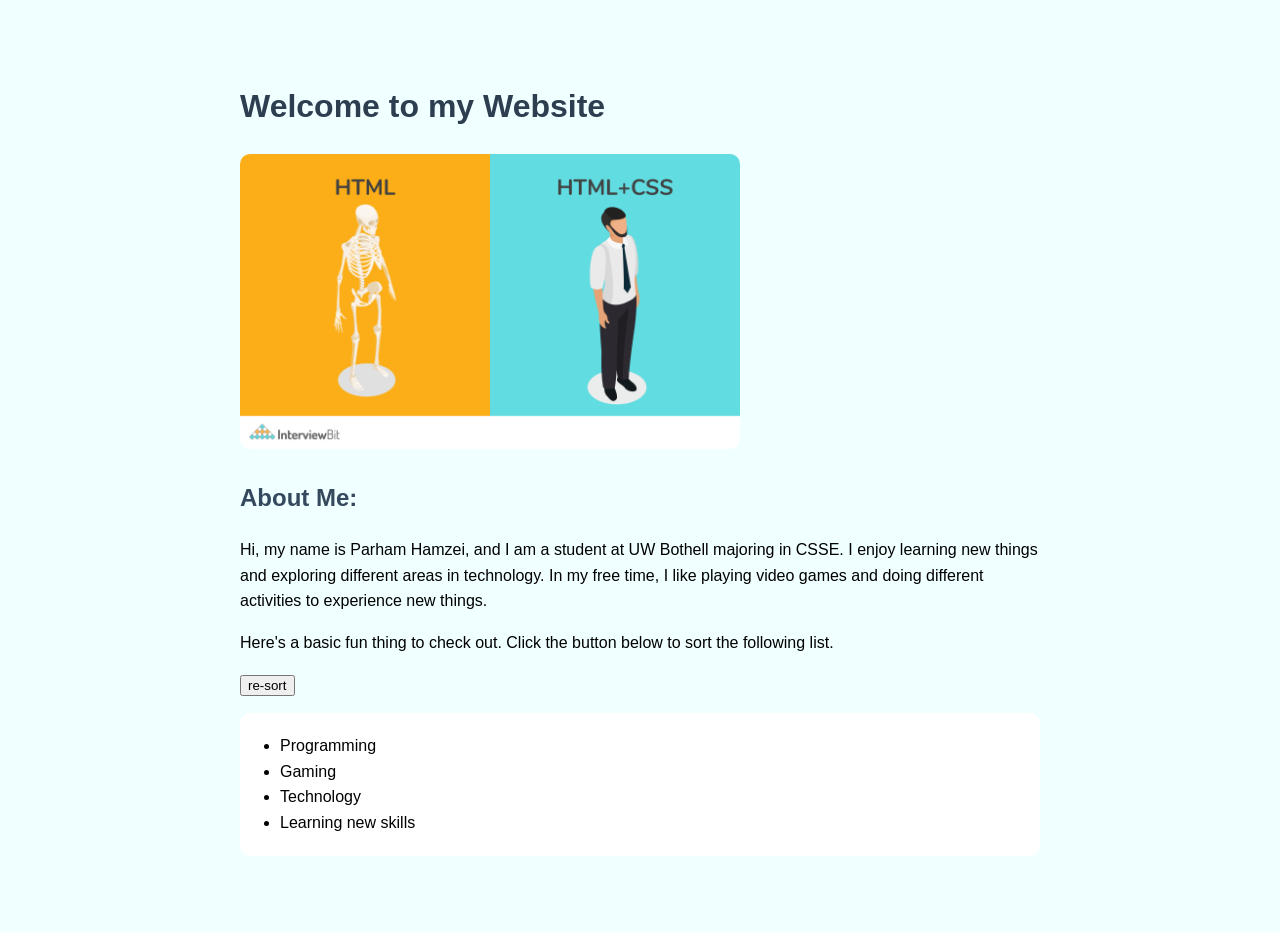
==== index.html @ 425b0621 "Fixed the image problem that was when the file was spelled wrong." ====
<!DOCTYPE html>
<html lang="en">
    <head>
        <meta charset="UTF-8" />
        <meta name="viewport" content="width=device-width, initial-scale=1.0" />
        <title>My CSS 480 Website</title>
        <link rel="stylesheet" href="style/style.css" />
    </head>

    <body>
        <h1>Welcome to my Website</h1>

        <img src="Images/HTML-and-CSS.png" alt="A cool image that shows the relationship of HTML and CSS" width="500" />

        <h2>About Me:</h2>
        <p>
            Hi, my name is Parham Hamzei, and I am a student at UW Bothell majoring in CSSE. I enjoy learning new things and exploring different areas in technology. In my free time, I like playing video games and doing different activities to experience new things.
        </p>

        <p>
            Here's a basic fun thing to check out. Click the button below to sort the following list. 
        </p>

        <button onclick="sortList()">re-sort</button>
        <ul id="interestList">
            <li>Programming</li>
            <li>Gaming</li>
            <li>Technology</li>
            <li>Learning new skills</li>
        </ul>
        <script src="scripts/main.js"></script>
    </body>
</html>
---- style/style.css ----
body {
    font-family: Arial, Helvetica, sans-serif;
    background-color: azure;
    max-width: 800px;
    margin: 40px auto;
    padding: 20px;
    line-height: 1.6;
}

h1 {
  color: #2c3e50;
}

h2 {
  color: #34495e;
  margin-top: 30px;
}

img {
  display: block;
  margin: 20px 0;
  border-radius: 10px;
}

ul {
  background: white;
  padding: 20px 40px;
  border-radius: 10px;
}
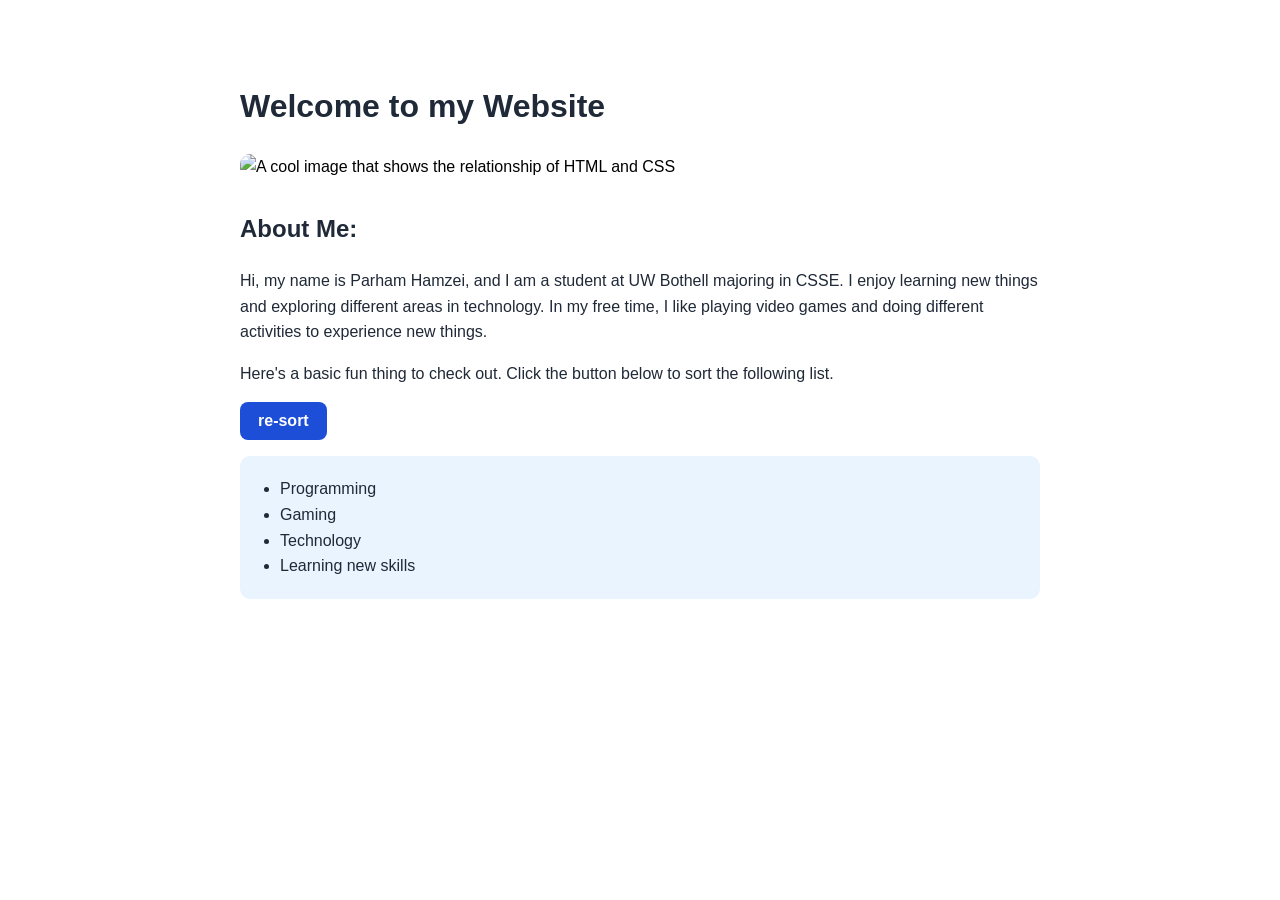
==== commit 09588785: "Update colors and styling" ====
--- a/index.html
+++ b/index.html
@@ -10,7 +10,7 @@
     <body>
         <h1>Welcome to my Website</h1>
 
-        <img src="Images/HTML-and-CSS.png" alt="A cool image that shows the relationship of HTML and CSS" width="500" />
+        <img src="images/HTML-and-CSS.png" alt="A cool image that shows the relationship of HTML and CSS" width="500" />
 
         <h2>About Me:</h2>
         <p>
--- a/style/style.css
+++ b/style/style.css
@@ -1,6 +1,6 @@
 body {
     font-family: Arial, Helvetica, sans-serif;
-    background-color: azure;
+    background-color: white;
     max-width: 800px;
     margin: 40px auto;
     padding: 20px;
@@ -8,12 +8,16 @@
 }
 
 h1 {
-  color: #2c3e50;
+  color: #1F2937;
 }
 
 h2 {
-  color: #34495e;
+  color: #1F2937;
   margin-top: 30px;
+}
+
+p {
+  color: #1F2937;
 }
 
 img {
@@ -22,8 +26,26 @@
   border-radius: 10px;
 }
 
+button {
+  color: white;
+  background-color: #1D4ED8;
+  border: none;
+  padding: 10px 18px;
+  font-size: 16px;
+  font-weight: 600;
+  border-radius: 8px;
+  cursor: pointer;
+  transition: background-color 0.2s ease, transform 0.2s ease;
+}
+
+button:hover {
+    background-color: #1E40AF;
+    transform: translateY(-1px);
+}
+
 ul {
-  background: white;
+  background-color: #EAF4FF;
+  color: #1F2937;
   padding: 20px 40px;
   border-radius: 10px;
 }
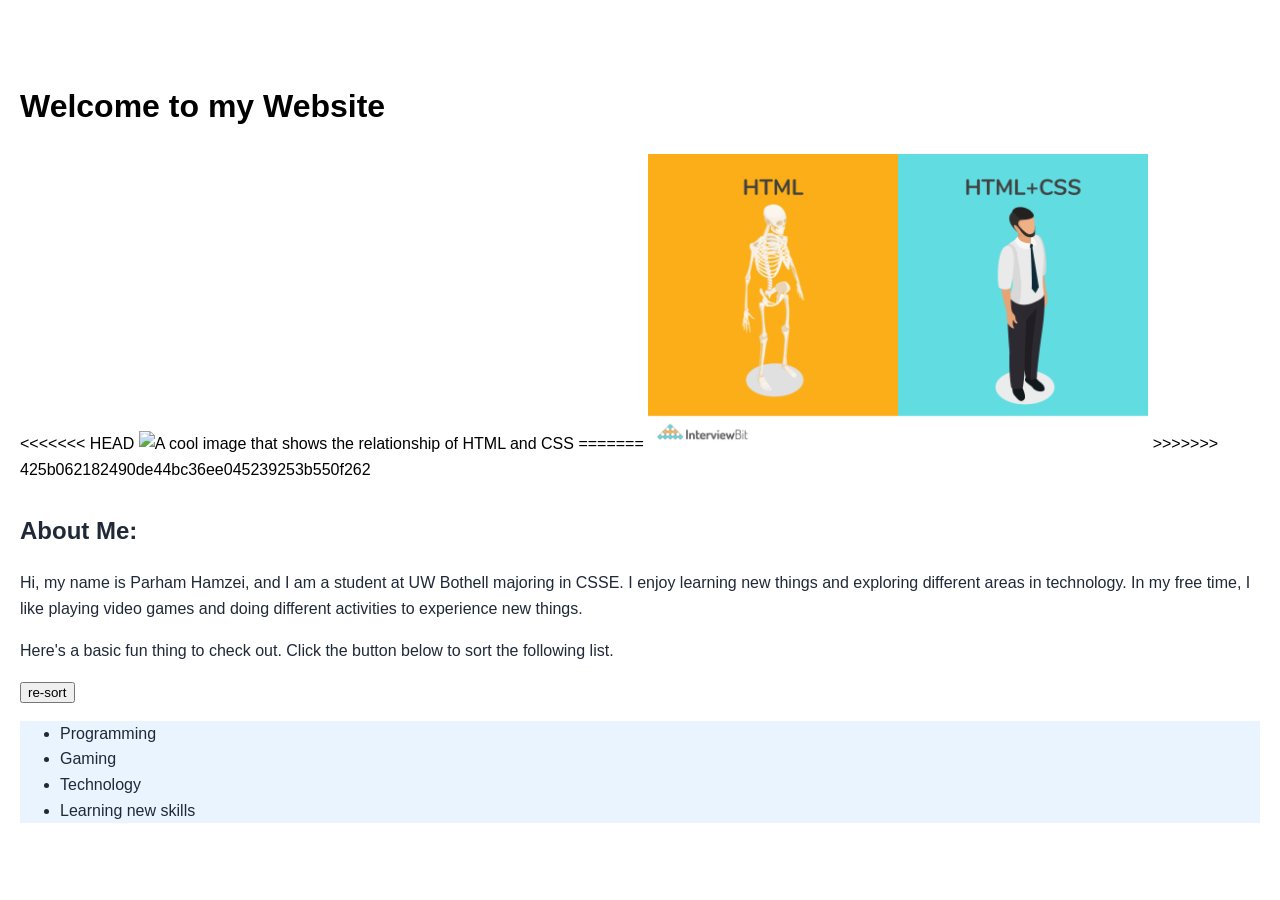
==== commit fe695ff0: "Merge local changes with remote" ====
--- a/index.html
+++ b/index.html
@@ -10,7 +10,11 @@
     <body>
         <h1>Welcome to my Website</h1>
 
+<<<<<<< HEAD
         <img src="images/HTML-and-CSS.png" alt="A cool image that shows the relationship of HTML and CSS" width="500" />
+=======
+        <img src="Images/HTML-and-CSS.png" alt="A cool image that shows the relationship of HTML and CSS" width="500" />
+>>>>>>> 425b062182490de44bc36ee045239253b550f262
 
         <h2>About Me:</h2>
         <p>
--- a/style/style.css
+++ b/style/style.css
@@ -1,6 +1,10 @@
 body {
     font-family: Arial, Helvetica, sans-serif;
+<<<<<<< HEAD
     background-color: white;
+=======
+    background-color: azure;
+>>>>>>> 425b062182490de44bc36ee045239253b550f262
     max-width: 800px;
     margin: 40px auto;
     padding: 20px;
@@ -8,6 +12,7 @@
 }
 
 h1 {
+<<<<<<< HEAD
   color: #1F2937;
 }
 
@@ -20,12 +25,23 @@
   color: #1F2937;
 }
 
+=======
+  color: #2c3e50;
+}
+
+h2 {
+  color: #34495e;
+  margin-top: 30px;
+}
+
+>>>>>>> 425b062182490de44bc36ee045239253b550f262
 img {
   display: block;
   margin: 20px 0;
   border-radius: 10px;
 }
 
+<<<<<<< HEAD
 button {
   color: white;
   background-color: #1D4ED8;
@@ -46,6 +62,10 @@
 ul {
   background-color: #EAF4FF;
   color: #1F2937;
+=======
+ul {
+  background: white;
+>>>>>>> 425b062182490de44bc36ee045239253b550f262
   padding: 20px 40px;
   border-radius: 10px;
 }
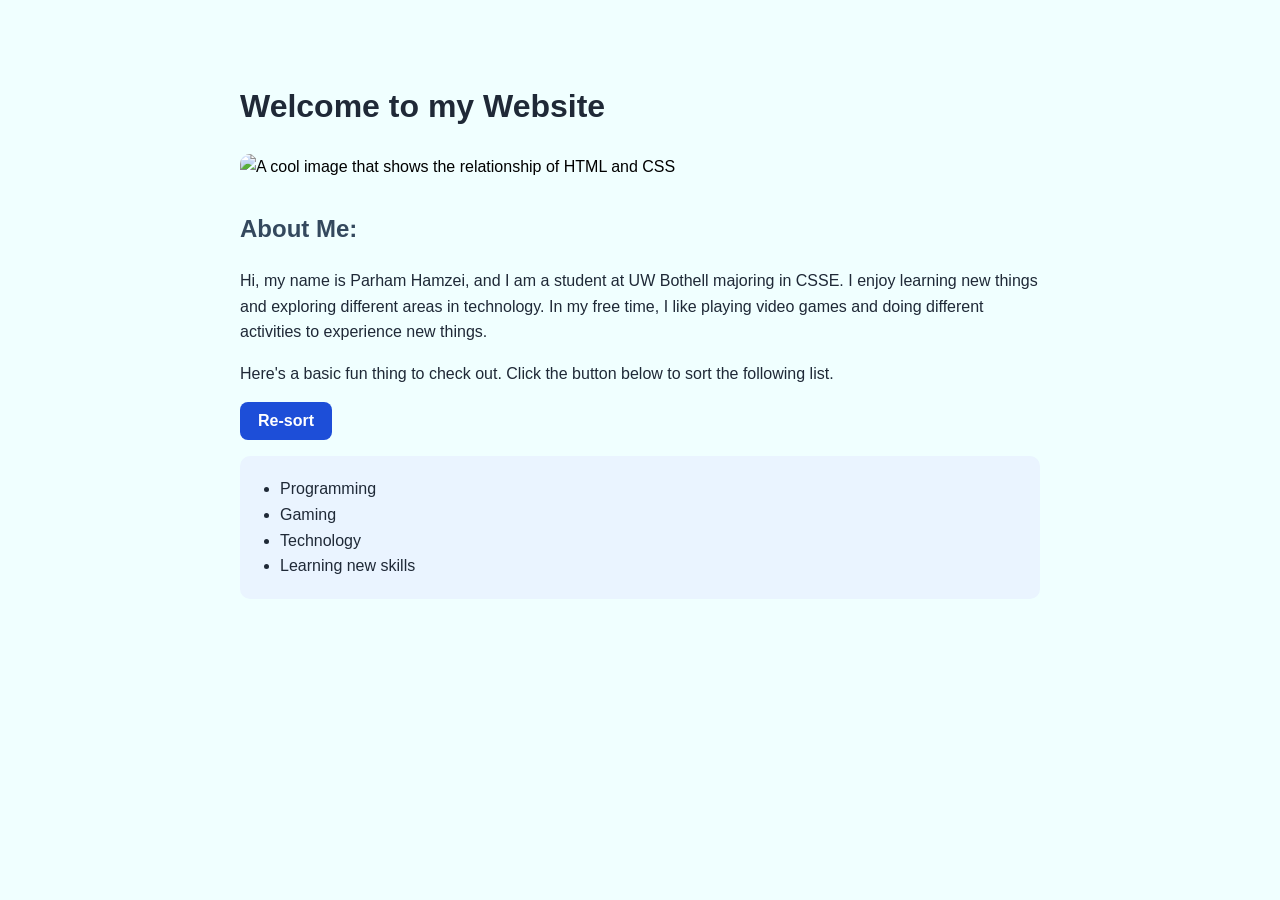
==== commit c594d09e: "Clear up HTML" ====
--- a/index.html
+++ b/index.html
@@ -10,11 +10,8 @@
     <body>
         <h1>Welcome to my Website</h1>
 
-<<<<<<< HEAD
         <img src="images/HTML-and-CSS.png" alt="A cool image that shows the relationship of HTML and CSS" width="500" />
-=======
-        <img src="Images/HTML-and-CSS.png" alt="A cool image that shows the relationship of HTML and CSS" width="500" />
->>>>>>> 425b062182490de44bc36ee045239253b550f262
+
 
         <h2>About Me:</h2>
         <p>
@@ -25,7 +22,7 @@
             Here's a basic fun thing to check out. Click the button below to sort the following list. 
         </p>
 
-        <button onclick="sortList()">re-sort</button>
+        <button onclick="sortList()">Re-sort</button>
         <ul id="interestList">
             <li>Programming</li>
             <li>Gaming</li>
--- a/style/style.css
+++ b/style/style.css
@@ -1,10 +1,6 @@
 body {
     font-family: Arial, Helvetica, sans-serif;
-<<<<<<< HEAD
-    background-color: white;
-=======
     background-color: azure;
->>>>>>> 425b062182490de44bc36ee045239253b550f262
     max-width: 800px;
     margin: 40px auto;
     padding: 20px;
@@ -12,46 +8,34 @@
 }
 
 h1 {
-<<<<<<< HEAD
-  color: #1F2937;
+    color: #1F2937;
 }
 
 h2 {
-  color: #1F2937;
-  margin-top: 30px;
+    color: #34495e;
+    margin-top: 30px;
 }
 
 p {
-  color: #1F2937;
+    color: #1F2937;
 }
 
-=======
-  color: #2c3e50;
+img {
+    display: block;
+    margin: 20px 0;
+    border-radius: 10px;
 }
 
-h2 {
-  color: #34495e;
-  margin-top: 30px;
-}
-
->>>>>>> 425b062182490de44bc36ee045239253b550f262
-img {
-  display: block;
-  margin: 20px 0;
-  border-radius: 10px;
-}
-
-<<<<<<< HEAD
 button {
-  color: white;
-  background-color: #1D4ED8;
-  border: none;
-  padding: 10px 18px;
-  font-size: 16px;
-  font-weight: 600;
-  border-radius: 8px;
-  cursor: pointer;
-  transition: background-color 0.2s ease, transform 0.2s ease;
+    color: white;
+    background-color: #1D4ED8;
+    border: none;
+    padding: 10px 18px;
+    font-size: 16px;
+    font-weight: 600;
+    border-radius: 8px;
+    cursor: pointer;
+    transition: background-color 0.2s ease, transform 0.2s ease;
 }
 
 button:hover {
@@ -60,12 +44,8 @@
 }
 
 ul {
-  background-color: #EAF4FF;
-  color: #1F2937;
-=======
-ul {
-  background: white;
->>>>>>> 425b062182490de44bc36ee045239253b550f262
-  padding: 20px 40px;
-  border-radius: 10px;
+    background-color: #EAF4FF;
+    color: #1F2937;
+    padding: 20px 40px;
+    border-radius: 10px;
 }
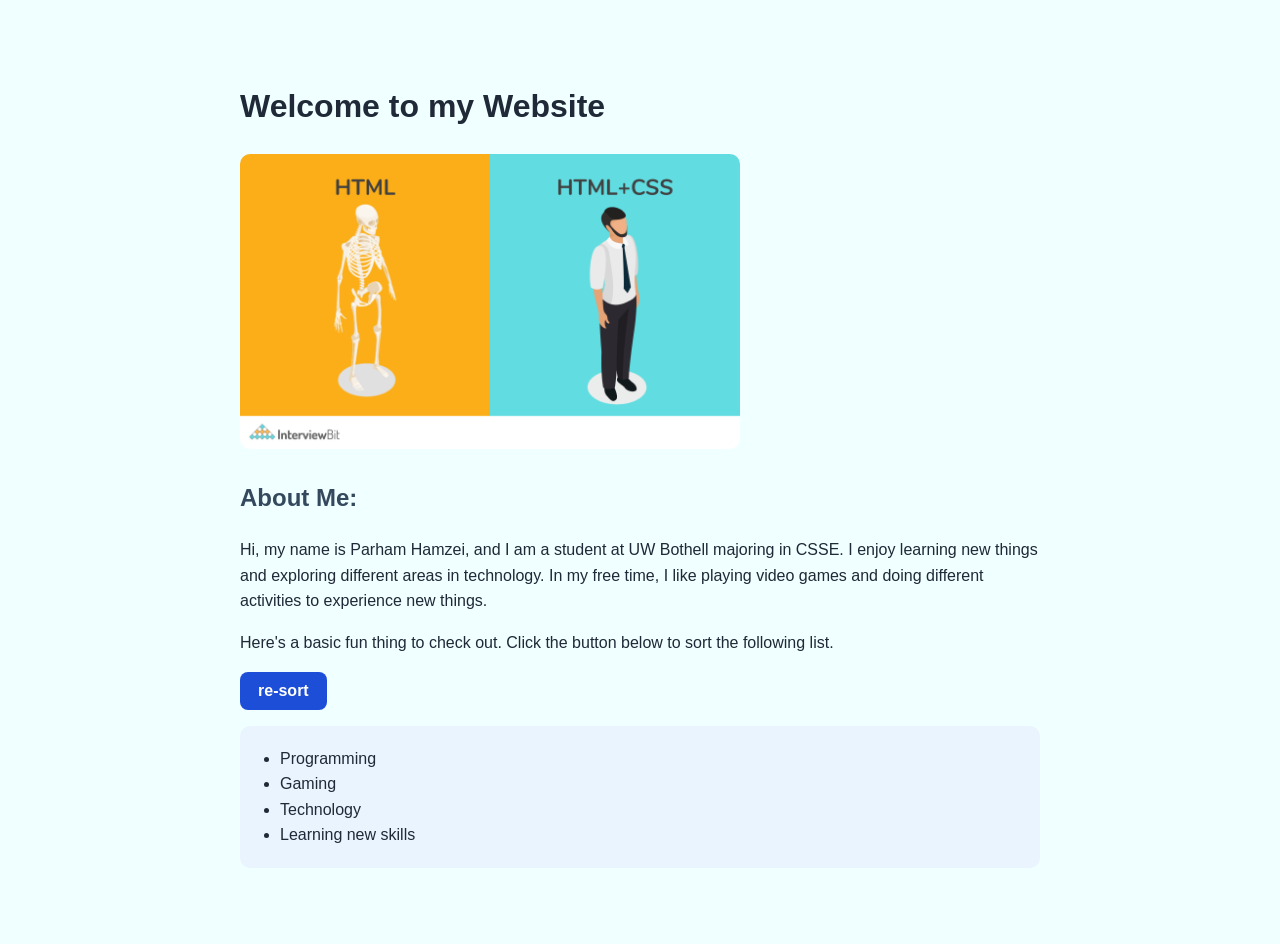
==== commit e425ab1d: "Fix the image" ====
--- a/index.html
+++ b/index.html
@@ -10,8 +10,7 @@
     <body>
         <h1>Welcome to my Website</h1>
 
-        <img src="images/HTML-and-CSS.png" alt="A cool image that shows the relationship of HTML and CSS" width="500" />
-
+        <img src="Images/HTML-and-CSS.png" alt="A cool image that shows the relationship of HTML and CSS" width="500" />
 
         <h2>About Me:</h2>
         <p>
@@ -22,7 +21,7 @@
             Here's a basic fun thing to check out. Click the button below to sort the following list. 
         </p>
 
-        <button onclick="sortList()">Re-sort</button>
+        <button onclick="sortList()">re-sort</button>
         <ul id="interestList">
             <li>Programming</li>
             <li>Gaming</li>
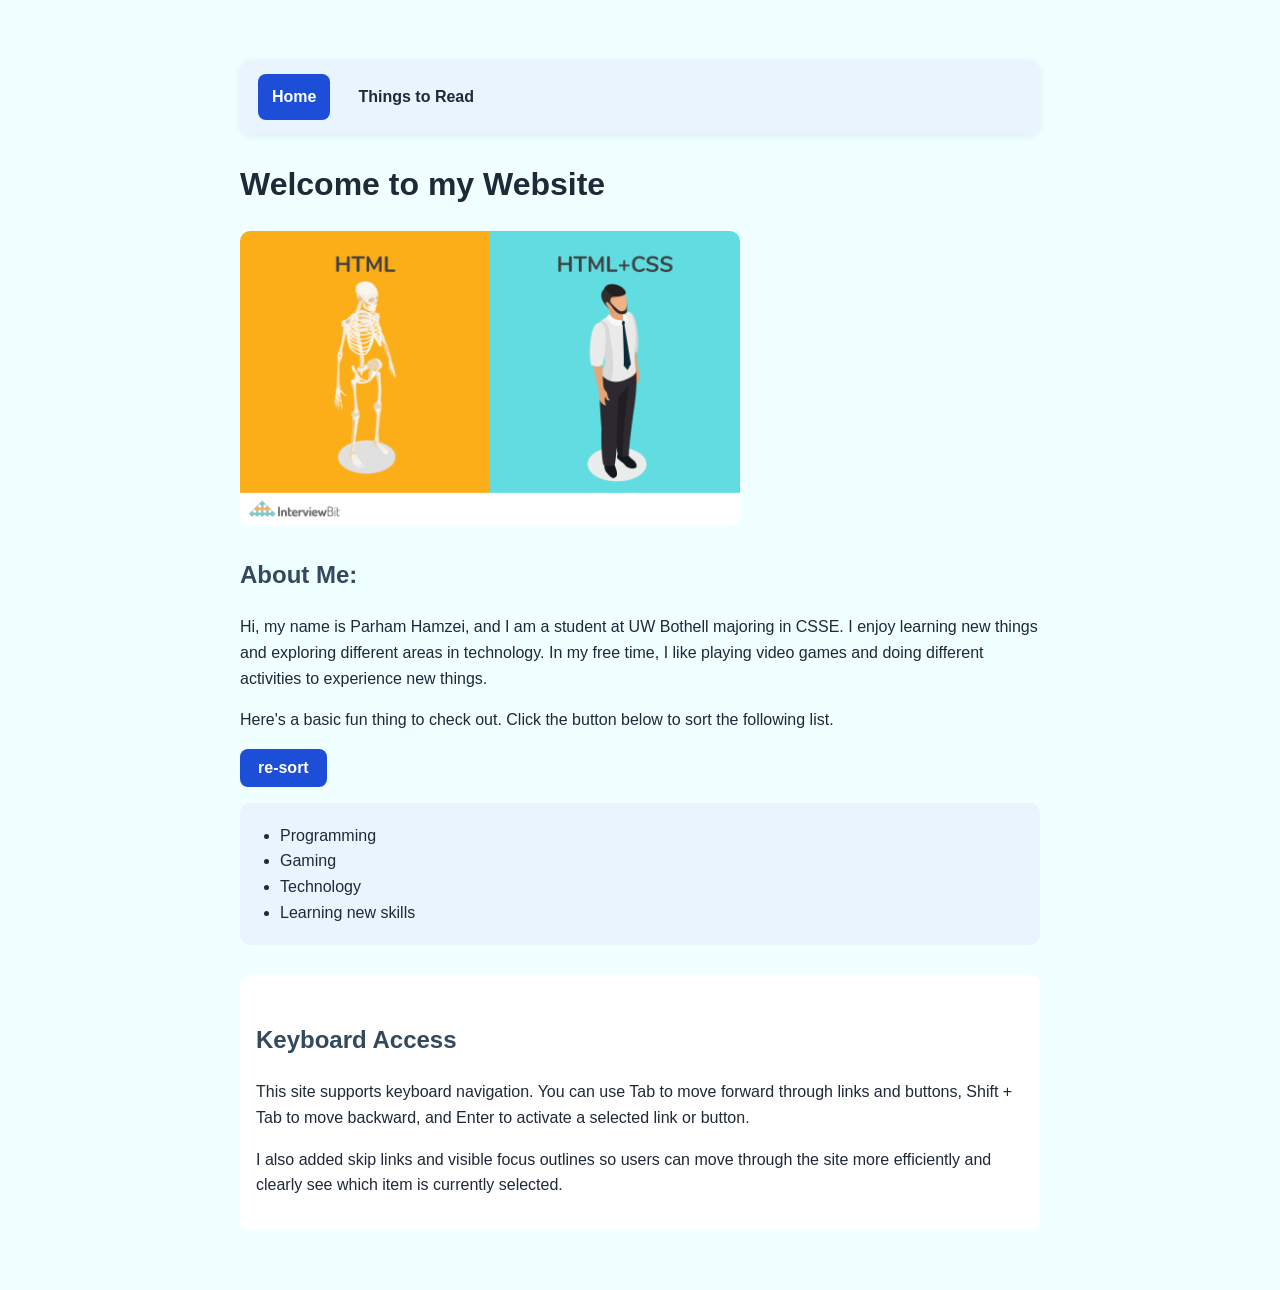
==== commit 1f08fe8f: "Added things and links." ====
--- a/index.html
+++ b/index.html
@@ -8,26 +8,45 @@
     </head>
 
     <body>
-        <h1>Welcome to my Website</h1>
+        <nav class="navbar">
+            <a href="index.html" class="active">Home</a>
+            <a href="things.html">Things to Read</a>
+        </nav>
+        <main id="mainContent">
+            <h1>Welcome to my Website</h1>
 
-        <img src="Images/HTML-and-CSS.png" alt="A cool image that shows the relationship of HTML and CSS" width="500" />
+            <img src="Images/HTML-and-CSS.png" alt="A cool image that shows the relationship of HTML and CSS" width="500" />
 
-        <h2>About Me:</h2>
-        <p>
-            Hi, my name is Parham Hamzei, and I am a student at UW Bothell majoring in CSSE. I enjoy learning new things and exploring different areas in technology. In my free time, I like playing video games and doing different activities to experience new things.
-        </p>
+            <h2>About Me:</h2>
+            <p>
+                Hi, my name is Parham Hamzei, and I am a student at UW Bothell majoring in CSSE. I enjoy learning new things and exploring different areas in technology. In my free time, I like playing video games and doing different activities to experience new things.
+            </p>
 
-        <p>
-            Here's a basic fun thing to check out. Click the button below to sort the following list. 
-        </p>
+            <p>
+                Here's a basic fun thing to check out. Click the button below to sort the following list. 
+            </p>
 
-        <button onclick="sortList()">re-sort</button>
-        <ul id="interestList">
-            <li>Programming</li>
-            <li>Gaming</li>
-            <li>Technology</li>
-            <li>Learning new skills</li>
-        </ul>
+            <button onclick="sortList()">re-sort</button>
+            <ul id="interestList">
+                <li>Programming</li>
+                <li>Gaming</li>
+                <li>Technology</li>
+                <li>Learning new skills</li>
+            </ul>
+
+            <section class="keyboard-help">
+            <h2>Keyboard Access</h2>
+                <p>
+                    This site supports keyboard navigation. You can use Tab to move forward through links and buttons,
+                    Shift + Tab to move backward, and Enter to activate a selected link or button.
+                </p>
+                <p>
+                    
+                    I also added skip links and visible focus outlines so users can move through the site more efficiently and clearly see which item is currently selected.
+                </p>
+            </section>
+        </main>
+
         <script src="scripts/main.js"></script>
     </body>
 </html>
--- a/style/style.css
+++ b/style/style.css
@@ -48,4 +48,47 @@
     color: #1F2937;
     padding: 20px 40px;
     border-radius: 10px;
+}
+
+.keyboard-help {
+    margin-top: 30px;
+    background-color: #ffffff;
+    padding: 16px;
+    border-radius: 10px;
+}
+
+.navbar {
+    display: flex;
+    gap: 14px;
+    align-items: center;
+    background-color: #EAF4FF;
+    padding: 14px 18px;
+    border-radius: 12px;
+    margin-bottom: 25px;
+    box-shadow: 0 2px 8px rgba(0, 0, 0, 0.08);
+}
+
+.navbar a {
+    text-decoration: none;
+    color: #1F2937;
+    font-weight: 600;
+    padding: 10px 14px;
+    border-radius: 8px;
+    transition: background-color 0.2s ease, color 0.2s ease;
+}
+
+.navbar a:hover {
+    background-color: #dbeafe;
+}
+
+.navbar a.active {
+    background-color: #1D4ED8;
+    color: white;
+}
+
+a:focus,
+button:focus {
+    outline: 4px solid #f59e0b;
+    outline-offset: 4px;
+    box-shadow: 0 0 0 4px rgba(245, 158, 11, 0.25);
 }
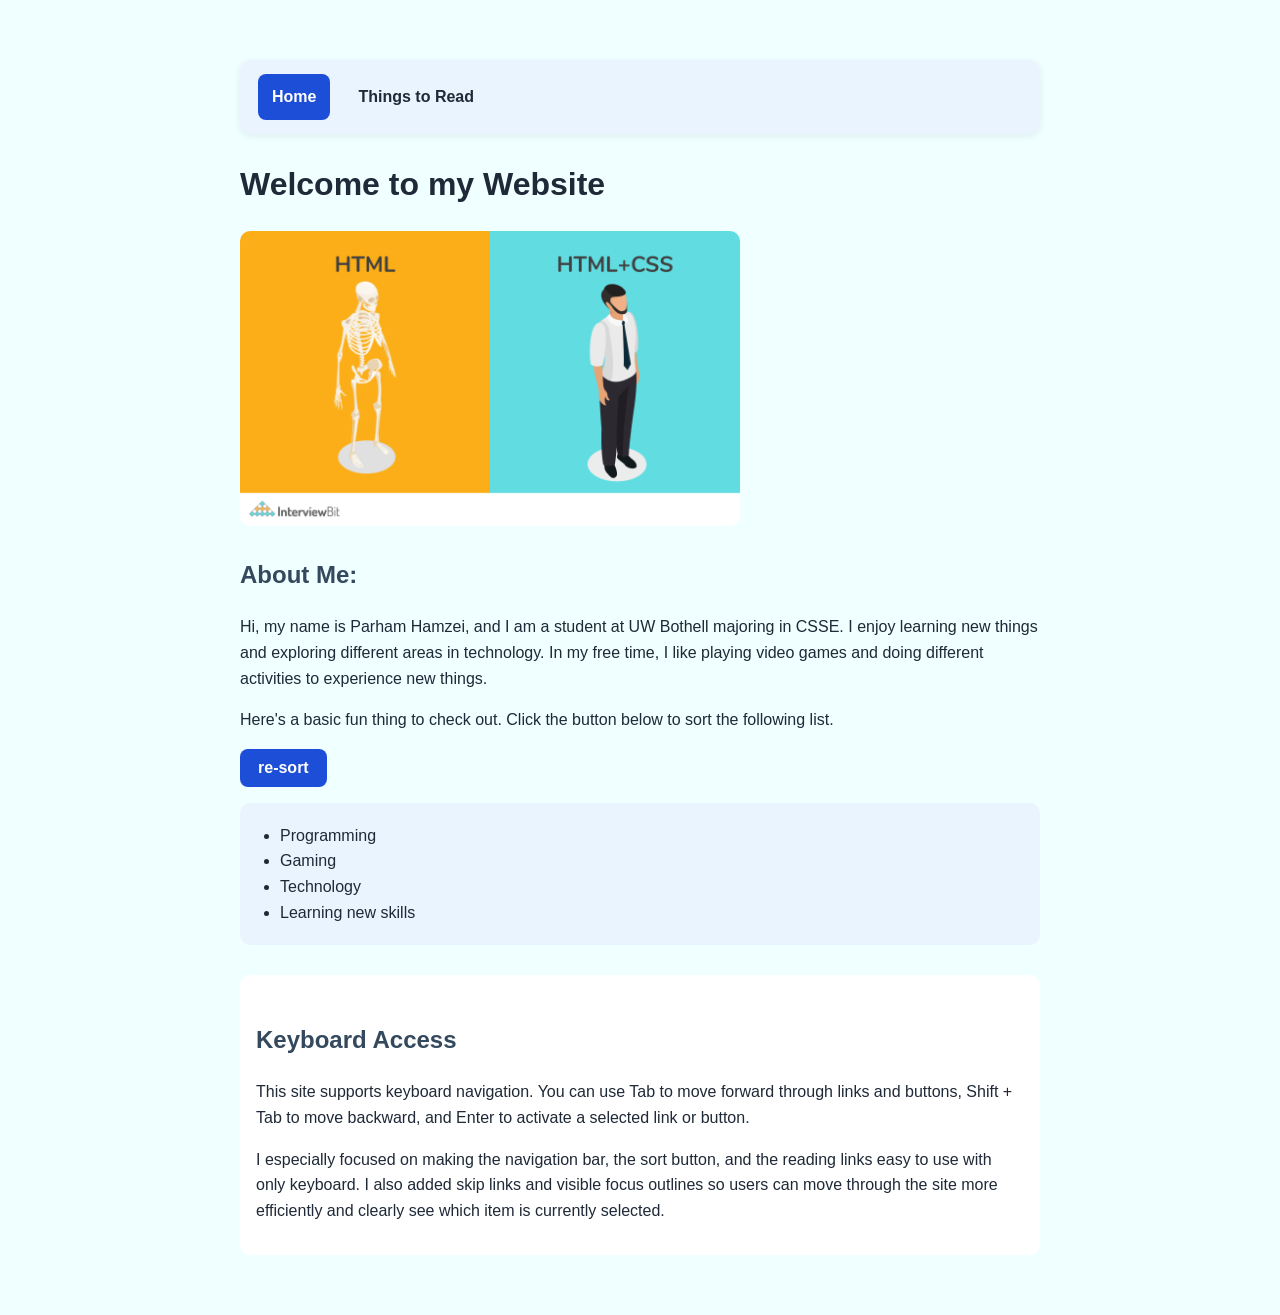
==== commit 92dea350: "Added a comment about Keyboard Access." ====
--- a/index.html
+++ b/index.html
@@ -41,8 +41,7 @@
                     Shift + Tab to move backward, and Enter to activate a selected link or button.
                 </p>
                 <p>
-                    
-                    I also added skip links and visible focus outlines so users can move through the site more efficiently and clearly see which item is currently selected.
+                    I especially focused on making the navigation bar, the sort button, and the reading links easy to use with only keyboard. I also added skip links and visible focus outlines so users can move through the site more efficiently and clearly see which item is currently selected.
                 </p>
             </section>
         </main>
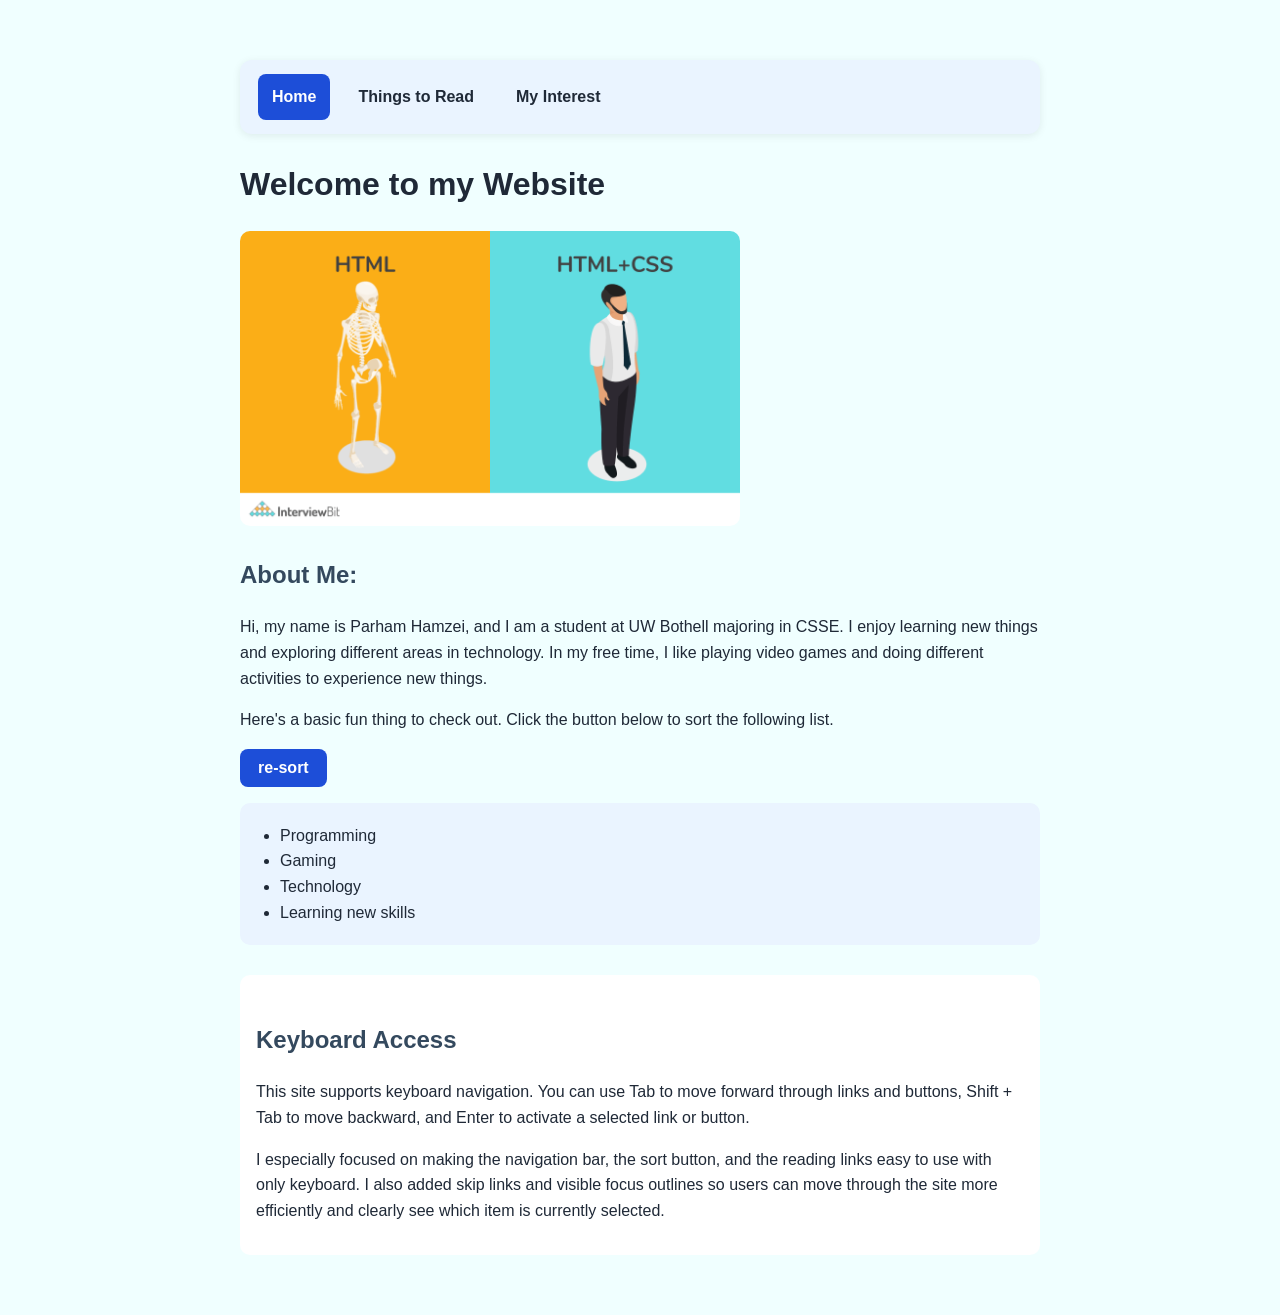
==== commit ecc1e0b0: "Add interest page" ====
--- a/index.html
+++ b/index.html
@@ -11,6 +11,7 @@
         <nav class="navbar">
             <a href="index.html" class="active">Home</a>
             <a href="things.html">Things to Read</a>
+            <a href="interest.html">My Interest</a>
         </nav>
         <main id="mainContent">
             <h1>Welcome to my Website</h1>
--- a/style/style.css
+++ b/style/style.css
@@ -91,4 +91,72 @@
     outline: 4px solid #f59e0b;
     outline-offset: 4px;
     box-shadow: 0 0 0 4px rgba(245, 158, 11, 0.25);
+}
+
+.hero-image {
+    width: 100%;
+    height: 280px;
+    object-fit: cover;
+    border-radius: 12px;
+}
+
+.intro-box {
+    background-color: white;
+    padding: 18px;
+    border-left: 8px solid #1D4ED8;
+    border-radius: 10px;
+    margin-top: 25px;
+}
+
+.opportunity-cards {
+    display: grid;
+    grid-template-columns: repeat(3, 1fr);
+    gap: 18px;
+    margin-top: 20px;
+}
+
+.opportunity-card {
+    background-color: white;
+    padding: 14px;
+    border-radius: 12px;
+    box-shadow: 0 2px 8px rgba(0, 0, 0, 0.10);
+}
+
+.opportunity-card img {
+    width: 100%;
+    height: 140px;
+    object-fit: cover;
+    margin: 0 0 12px 0;
+}
+
+.opportunity-card h3 {
+    color: #1D4ED8;
+    margin-bottom: 8px;
+}
+
+.big-idea {
+    background-color: #1F2937;
+    color: white;
+    padding: 20px;
+    border-radius: 12px;
+    margin-top: 30px;
+    text-align: center;
+}
+
+.big-idea h2,
+.big-idea p {
+    color: white;
+}
+
+.design-note {
+    background-color: white;
+    padding: 18px;
+    border-radius: 10px;
+    margin-top: 30px;
+}
+
+@media (max-width: 800px) {
+    .opportunity-cards {
+        grid-template-columns: 1fr;
+    }
 }
